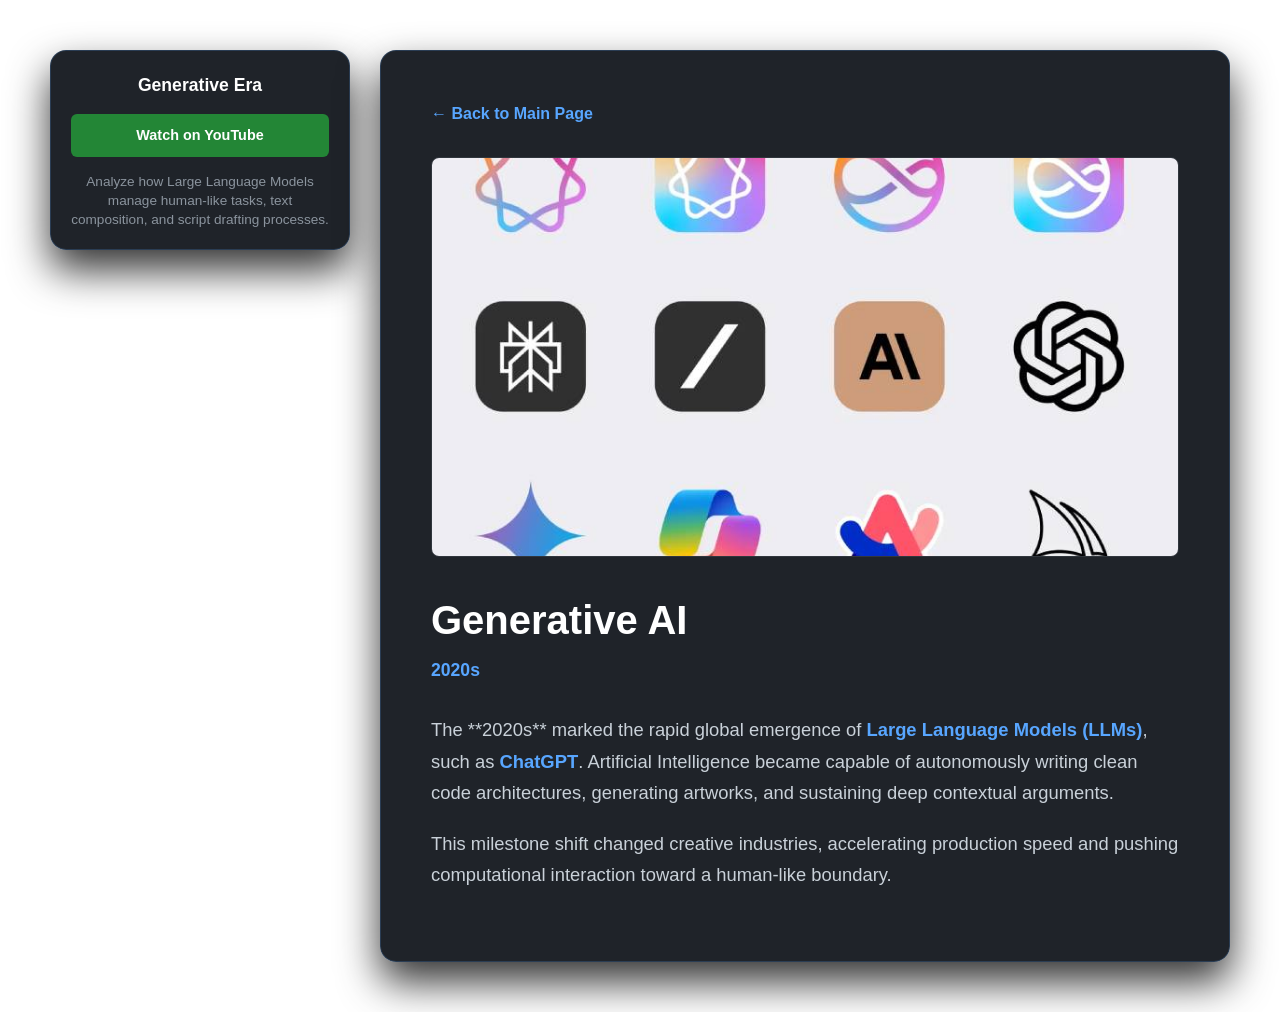
==== cards/ailogos.html @ 501b8092 "Added files" ====
<!DOCTYPE html>
<html lang="en">
<head>
    <meta charset="UTF-8">
    <meta name="viewport" content="width=device-width, initial-scale=1.0">
    <link rel="icon" type="image/png" href="../pictures/ailogo.jpg">
    <title>Generative AI</title>
    <link rel="stylesheet" href="../style.css">
    <link rel="stylesheet" href="./article-style.css">
    <style>
        body { background-image: url('../pictures/ailogosbg.jpg'); }
    </style>
</head>
<body>
    <div class="article-page">
        <div class="article-container">
            <aside class="sidebar-card">
                <h3>Generative Era</h3>
                <a href="https://youtu.be/qYNweeDHiyU?si=kJUMSveX4VFocbD1" target="_blank" class="watch-btn">Watch on YouTube</a>
                <p>Analyze how Large Language Models manage human-like tasks, text composition, and script drafting processes.</p>
            </aside>
            <div class="article-content">
                <a href="../index.html" class="back-btn">&larr; Back to Main Page</a>
                <img src="../pictures/ailogos.jpg" alt="Ai logos" class="article-img">
                <h1>Generative AI</h1>
                <span class="meta-date">2020s</span>
                <div class="article-text">
                    <p>The **2020s** marked the rapid global emergence of <strong>Large Language Models (LLMs)</strong>, such as <strong>ChatGPT</strong>. Artificial Intelligence became capable of autonomously writing clean code architectures, generating artworks, and sustaining deep contextual arguments.</p>
                    <p>This milestone shift changed creative industries, accelerating production speed and pushing computational interaction toward a human-like boundary.</p>
                </div>
            </div>
        </div>
    </div>
</body>
</html>
---- style.css ----
:root {
    --bg-color: #0d1117;
    --text-color: #c9d1d9;
    --accent-color: #58a6ff;
    --card-bg: #161b22;
}

* {
    margin: 0;
    padding: 0;
    box-sizing: border-box;
    font-family: 'Segoe UI', Tahoma, Geneva, Verdana, sans-serif;
}

body {
    /* Убираем старый сплошной цвет (background-color: var(--bg-color);) и добавляем картинку */
    background: url(./pictures/ai.jpg) no-repeat center center;
    background-size: cover;
    
    /* Опционально: fixed сделает так, что фон не будет двигаться при прокрутке (эффект параллакса) */
    background-attachment: fixed; 

    color: var(--text-color);
    line-height: 1.6;
    overflow-x: hidden;
}
.hero {
    height: 100vh;
    display: flex;
    flex-direction: column;
    justify-content: center;
    align-items: center;
    text-align: center;
    padding: 0 20px;
    
    /* Добавляем тёмный полупрозрачный градиент поверх картинки, чтобы белый текст не сливался с фоном */
    background: linear-gradient(rgba(13, 17, 23, 0.7), rgba(13, 17, 23, 0.7)), url(./pictures/ai1.jpg);
    
    /* Настройки позиционирования и масштабирования */
    background-repeat: no-repeat;
    background-position: center center;
    background-size: cover;
}   

.hero h1 {
    font-size: 3.5rem;
    color: #ffffff;
    margin-bottom: 20px;
}

.hero p {
    font-size: 1.2rem;
    max-width: 600px;
    color: #8b949e;
}

section {
    padding: 80px 20px;
    max-width: 1000px;
    margin: 0 auto;
}

.section-title {
    text-align: center;
}

section h2 {
    font-size: 2.5rem;
    color: #ffffff;
    margin-bottom: 40px;
    text-align: center;
    border-bottom: 2px solid var(--accent-color);
    display: inline-block;
    padding-bottom: 10px;
}

.timeline {
    display: grid;
    grid-template-columns: 1fr;
    gap: 20px;
}

.card {
    background-color: var(--card-bg);
    border: 5px solid #30363d;
    border-radius: 8px;
    padding: 30px;
    opacity: 0;
    transform: translateY(40px);
    transition: transform 0.6s ease, opacity 0.6s ease, border-color 0.3s ease, box-shadow 0.3s ease;
}

.card.show {
    opacity: 1;
    transform: translateY(0);
}

.card:hover {
    transform: scale(1.02);
    box-shadow: 0 10px 20px rgba(0, 0, 0, 0.5);
    border-color: var(--accent-color);
}

.card h3 {
    color: var(--accent-color);
    font-size: 1.5rem;
    margin-bottom: 15px;
}

.card .date {
    font-size: 0.9rem;
    color: #8b949e;
    margin-bottom: 15px;
    display: block;
}
.card-img {
    width: 100%;
    height: 300px;
    object-fit: cover;
    border-radius: 6px;
    margin-bottom: 15px;
    border: 1px solid #30363d;
}

.card-link {
    text-decoration: none;
    color: inherit;
    display: flex;
    flex-direction: column;
    width: 100%;
    height: 100%;
}
.card {
    padding: 0;
}
.card-link > *:not(.card-img) {
    padding-left: 30px;
    padding-right: 30px;
}
.card-link > h3 {
    padding-top: 10px;
}
.card-link > p:last-child {
    padding-bottom: 30px;
}
.back-btn {
    display: inline-block;
    margin-bottom: 30px;
    color: var(--accent-color);
    text-decoration: none;
    font-weight: bold;
}
.back-btn:hover {
    text-decoration: underline;
}
.article-content {
    max-width: 800px;
    margin: 0 auto;
    padding: 40px 20px;
}
.article-img {
    width: 100%;
    max-height: 400px;
    object-fit: cover;
    border-radius: 8px;
    margin-bottom: 30px;
    border: 1px solid #30363d;
}
.article-content h1 {
    color: #ffffff;
    font-size: 2.5rem;
    margin-bottom: 10px;
}
.article-content .meta-date {
    color: #8b949e;
    display: block;
    margin-bottom: 30px;
}
.article-text p {
    margin-bottom: 20px;
    font-size: 1.1rem;
    color: var(--text-color);
}

@media (min-width: 768px) {
    .timeline {
        grid-template-columns: 1fr 1fr;
    }
}
.article-page {
    min-height: 100vh;
    display: flex;
    justify-content: center;
    align-items: center;
    padding: 50px 20px;
}

.article-content {
    max-width: 850px;
    width: 100%;
    /* Темный полупрозрачный квадрат для читаемости текста */
    background-color: rgba(13, 17, 23, 0.92); 
    backdrop-filter: blur(15px);
    border: 1px solid rgba(88, 166, 255, 0.2);
    border-radius: 16px;
    padding: 50px;
    box-shadow: 0 20px 40px rgba(0, 0, 0, 0.8);
}

.article-img {
    width: 100%;
    max-height: 400px;
    object-fit: cover;
    border-radius: 8px;
    margin-bottom: 30px;
    border: 1px solid #30363d;
}

.article-content h1 {
    color: #ffffff;
    font-size: 2.5rem;
    margin-bottom: 10px;
    line-height: 1.3;
}

.article-content .meta-date {
    color: var(--accent-color);
    display: block;
    margin-bottom: 30px;
    font-size: 1.1rem;
    font-weight: bold;
}

.article-text p {
    margin-bottom: 20px;
    font-size: 1.15rem;
    color: #c9d1d9;
    line-height: 1.7;
}

@media (max-width: 768px) {
    .article-content {
        padding: 30px 20px;
    }
    .article-content h1 {
        font-size: 2rem;
    }
}
---- cards/article-style.css ----
body {
    background-size: cover;
    background-position: center;
    background-attachment: fixed;
}

.article-container {
    display: flex;
    gap: 30px;
    max-width: 1180px;
    width: 100%;
    align-items: flex-start;
}

.sidebar-card {
    width: 300px;
    flex-shrink: 0;
    background-color: rgba(13, 17, 23, 0.92); 
    backdrop-filter: blur(15px);
    border: 1px solid rgba(88, 166, 255, 0.2);
    border-radius: 16px;
    padding: 20px;
    box-shadow: 0 20px 40px rgba(0, 0, 0, 0.8);
    text-align: center;
}

.sidebar-card h3 {
    color: #ffffff;
    font-size: 1.1rem;
    margin-bottom: 15px;
    font-weight: 600;
}

.sidebar-card p {
    font-size: 0.85rem;
    color: #8b949e;
    margin-top: 15px;
    margin-bottom: 0;
    line-height: 1.4;
}

.watch-btn {
    display: inline-block;
    background-color: #238636;
    color: #ffffff;
    padding: 10px 20px;
    border-radius: 6px;
    text-decoration: none;
    font-weight: 600;
    font-size: 0.9rem;
    transition: background-color 0.2s;
    width: 100%;
    box-sizing: border-box;
}

.watch-btn:hover {
    background-color: #2ea043;
}

.article-text strong {
    color: #58a6ff;
    font-weight: 600;
}

@media (max-width: 950px) {
    .article-container {
        flex-direction: column;
    }
    .sidebar-card {
        width: 100%;
        max-width: 500px;
        margin: 0 auto;
    }
}
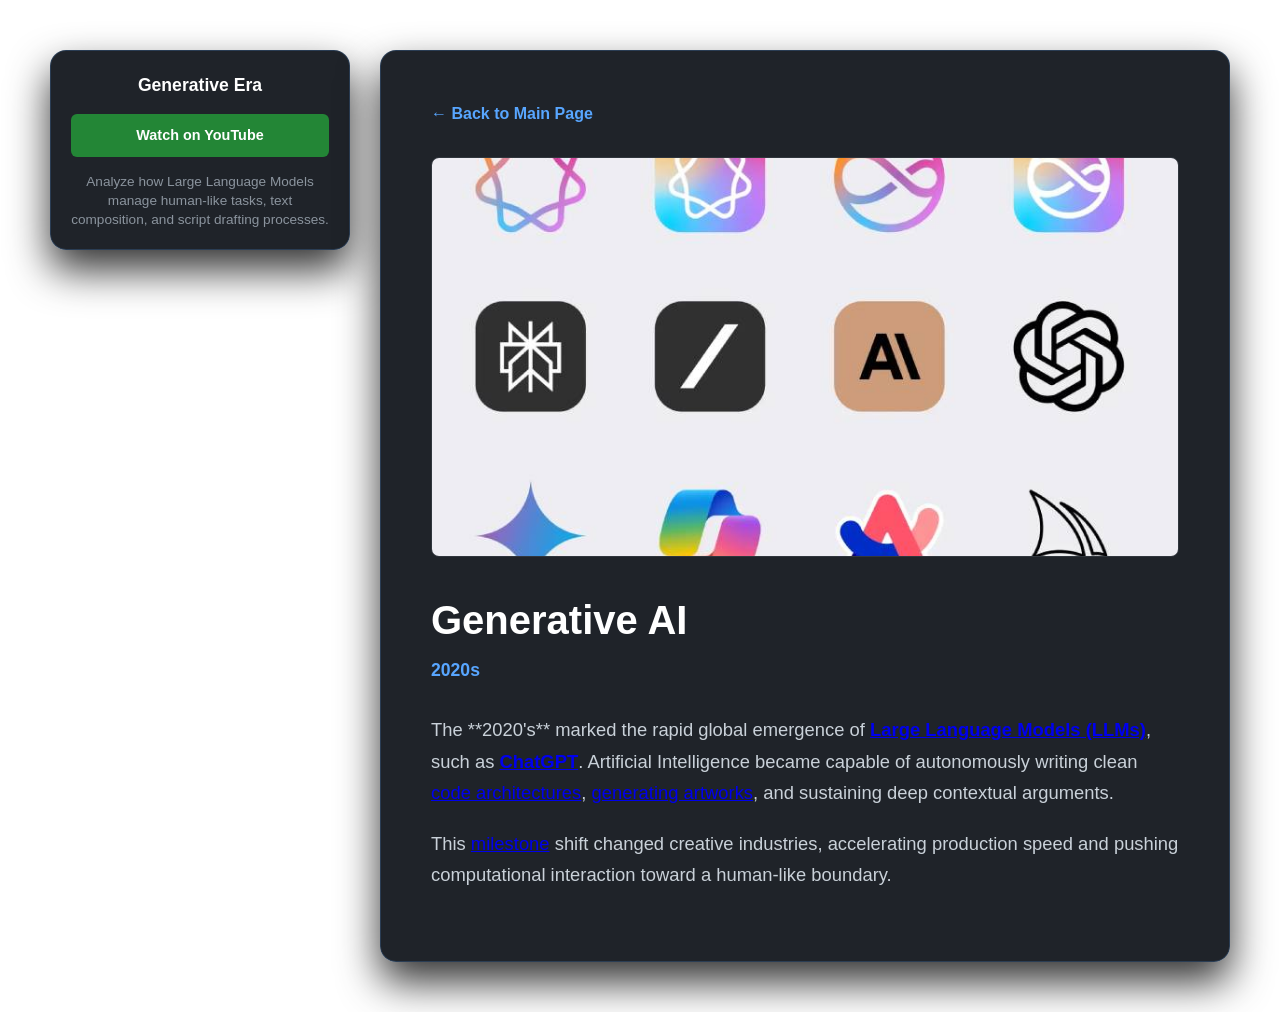
==== commit 139f683b: "Update ailogos.html" ====
--- a/cards/ailogos.html
+++ b/cards/ailogos.html
@@ -25,11 +25,11 @@
                 <h1>Generative AI</h1>
                 <span class="meta-date">2020s</span>
                 <div class="article-text">
-                    <p>The **2020s** marked the rapid global emergence of <strong>Large Language Models (LLMs)</strong>, such as <strong>ChatGPT</strong>. Artificial Intelligence became capable of autonomously writing clean code architectures, generating artworks, and sustaining deep contextual arguments.</p>
-                    <p>This milestone shift changed creative industries, accelerating production speed and pushing computational interaction toward a human-like boundary.</p>
+                    <p>The **2020's** marked the rapid global emergence of <strong><a href="https://en.wikipedia.org/wiki/Large_language_model" class="article-link">Large Language Models (LLMs)</a></strong>, such as <strong><a href="https://en.wikipedia.org/wiki/ChatGPT" class="article-link">ChatGPT</a></strong>. Artificial Intelligence became capable of autonomously writing clean <a href="https://en.wikipedia.org/wiki/Machine_code" class="article-link">code architectures</a>, <a href="https://en.wikipedia.org/wiki/AI_art" class="article-link">generating artworks</a>, and sustaining deep contextual arguments.</p>
+                    <p>This <a href="https://en.wikipedia.org/wiki/Milestone" class="article-link">milestone</a> shift changed creative industries, accelerating production speed and pushing computational interaction toward a human-like boundary.</p>
                 </div>
             </div>
         </div>
     </div>
 </body>
-</html>+</html>
